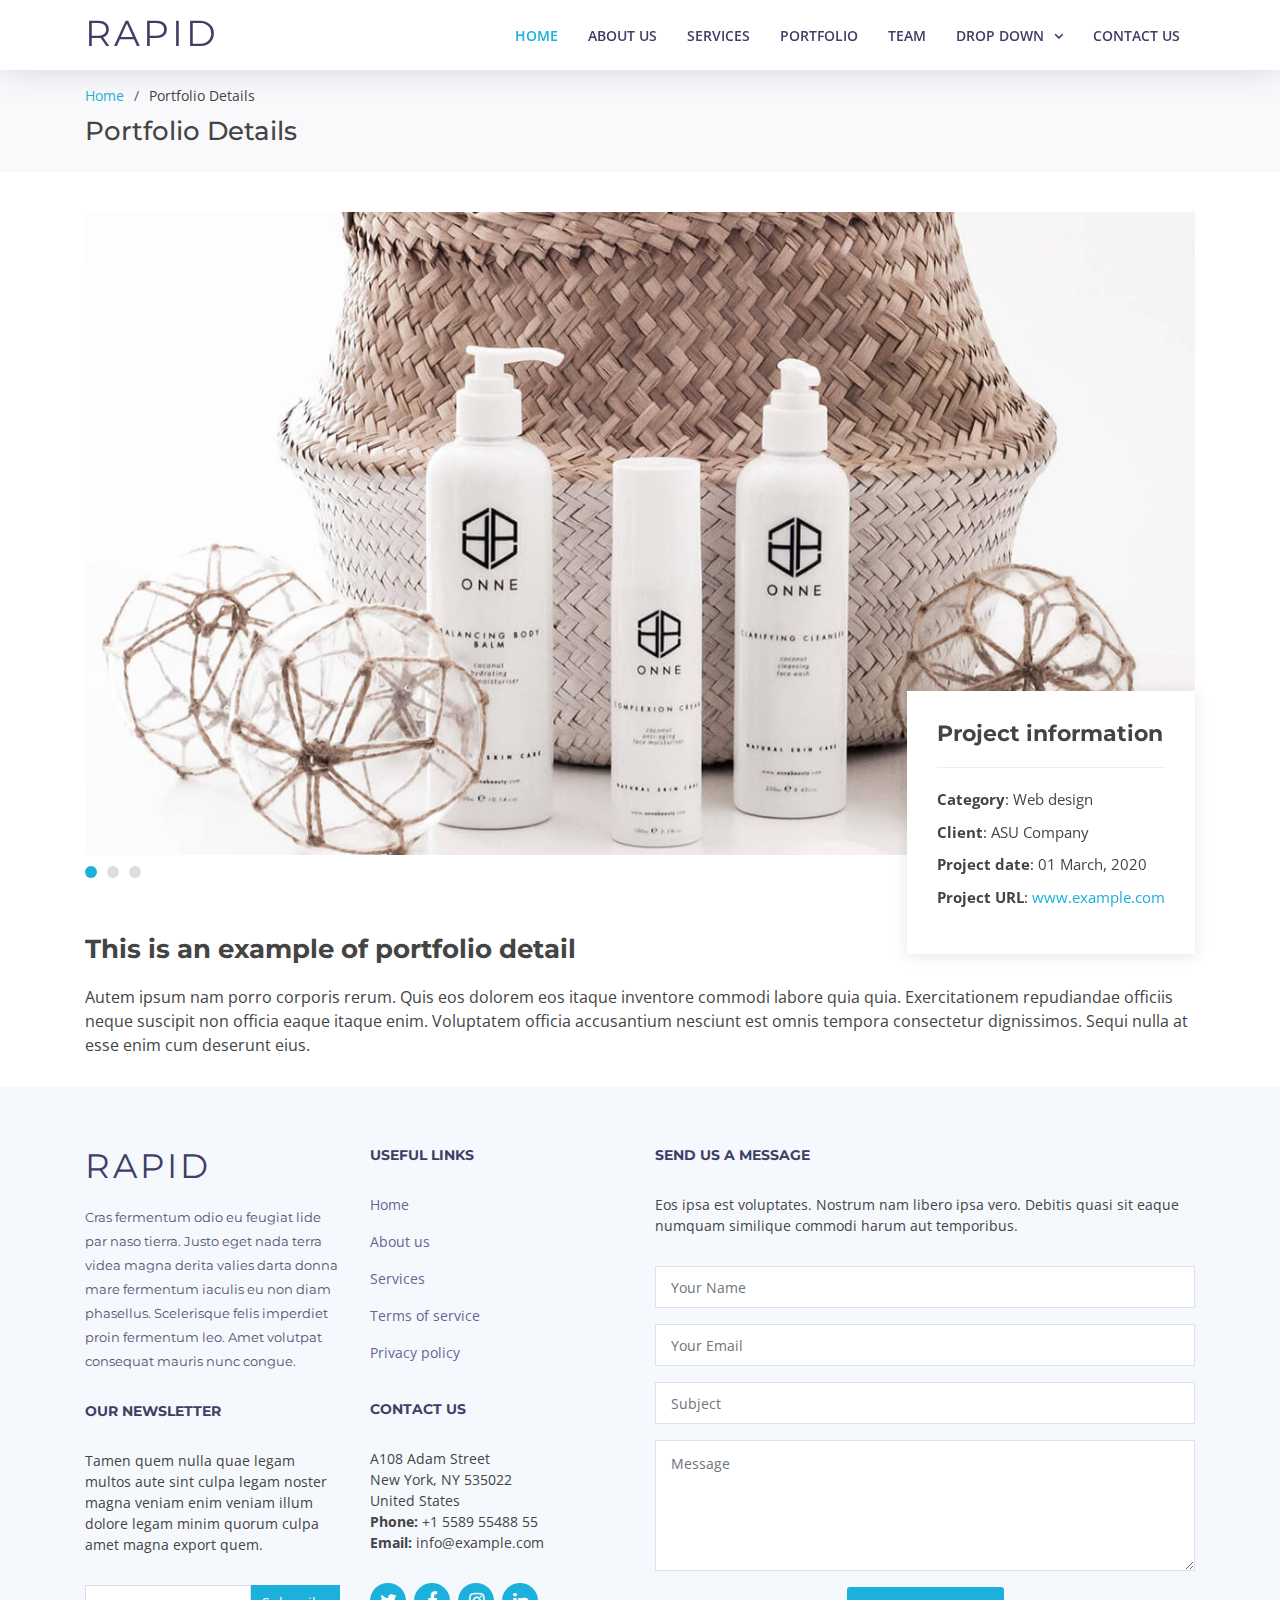
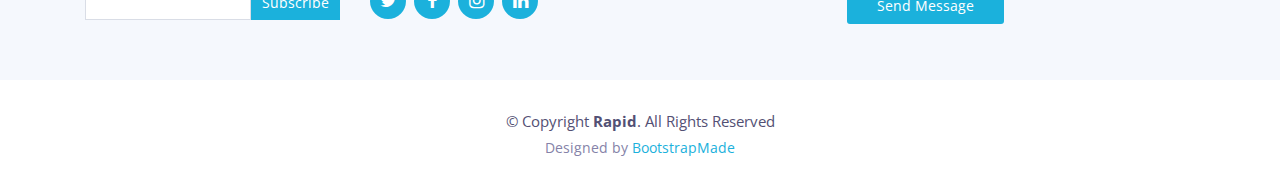
==== portfolio-details.html @ 64e810ab "The website" ====
<!DOCTYPE html>
<html lang="en">

<head>
  <meta charset="utf-8">
  <meta content="width=device-width, initial-scale=1.0" name="viewport">

  <title>Portfolio Details - Rapid Bootstrap Template</title>
  <meta content="" name="descriptison">
  <meta content="" name="keywords">

  <!-- Favicons -->
  <link href="assets/img/favicon.png" rel="icon">
  <link href="assets/img/apple-touch-icon.png" rel="apple-touch-icon">

  <!-- Google Fonts -->
  <link href="https://fonts.googleapis.com/css?family=Open+Sans:300,300i,400,400i,600,600i,700,700i|Montserrat:300,400,500,600,700" rel="stylesheet">

  <!-- Vendor CSS Files -->
  <link href="assets/vendor/bootstrap/css/bootstrap.min.css" rel="stylesheet">
  <link href="assets/vendor/animate.css/animate.min.css" rel="stylesheet">
  <link href="assets/vendor/font-awesome/css/font-awesome.min.css" rel="stylesheet">
  <link href="assets/vendor/ionicons/css/ionicons.min.css" rel="stylesheet">
  <link href="assets/vendor/venobox/venobox.css" rel="stylesheet">
  <link href="assets/vendor/owl.carousel/assets/owl.carousel.min.css" rel="stylesheet">

  <!-- Template Main CSS File -->
  <link href="assets/css/style.css" rel="stylesheet">

  <!-- =======================================================
  * Template Name: Rapid - v2.1.0
  * Template URL: https://bootstrapmade.com/rapid-multipurpose-bootstrap-business-template/
  * Author: BootstrapMade.com
  * License: https://bootstrapmade.com/license/
  ======================================================== -->
</head>

<body>

  <!-- ======= Header ======= -->
  <header id="header" class="header-inner-pages">

    <div id="topbar">
      <div class="container">
        <div class="social-links">
          <a href="#" class="twitter"><i class="fa fa-twitter"></i></a>
          <a href="#" class="facebook"><i class="fa fa-facebook"></i></a>
          <a href="#" class="linkedin"><i class="fa fa-linkedin"></i></a>
          <a href="#" class="instagram"><i class="fa fa-instagram"></i></a>
        </div>
      </div>
    </div>

    <div class="container">

      <div class="logo float-left">
        <!-- Uncomment below if you prefer to use an image logo -->
        <h1 class="text-light"><a href="index.html" class="scrollto"><span>Rapid</span></a></h1>
        <!-- <a href="index.html" class="scrollto"><img src="assets/img/logo.png" alt="" class="img-fluid"></a> -->
      </div>

      <nav class="main-nav float-right d-none d-lg-block">
        <ul>
          <li class="active"><a href="index.html">Home</a></li>
          <li><a href="#about">About Us</a></li>
          <li><a href="#services">Services</a></li>
          <li><a href="#portfolio">Portfolio</a></li>
          <li><a href="#team">Team</a></li>
          <li class="drop-down"><a href="">Drop Down</a>
            <ul>
              <li><a href="#">Drop Down 1</a></li>
              <li class="drop-down"><a href="#">Drop Down 2</a>
                <ul>
                  <li><a href="#">Deep Drop Down 1</a></li>
                  <li><a href="#">Deep Drop Down 2</a></li>
                  <li><a href="#">Deep Drop Down 3</a></li>
                  <li><a href="#">Deep Drop Down 4</a></li>
                  <li><a href="#">Deep Drop Down 5</a></li>
                </ul>
              </li>
              <li><a href="#">Drop Down 3</a></li>
              <li><a href="#">Drop Down 4</a></li>
              <li><a href="#">Drop Down 5</a></li>
            </ul>
          </li>
          <li><a href="#footer">Contact Us</a></li>
        </ul>
      </nav><!-- .main-nav -->

    </div>
  </header><!-- #header -->

  <main id="main">

    <!-- ======= Breadcrumbs ======= -->
    <section id="breadcrumbs" class="breadcrumbs">
      <div class="container">

        <ol>
          <li><a href="index.html">Home</a></li>
          <li>Portfolio Details</li>
        </ol>
        <h2>Portfolio Details</h2>

      </div>
    </section><!-- End Breadcrumbs -->

    <!-- ======= Portfolio Details Section ======= -->
    <section id="portfolio-details" class="portfolio-details">
      <div class="container">

        <div class="portfolio-details-container">

          <div class="owl-carousel portfolio-details-carousel">
            <img src="assets/img/portfolio/portfolio-details-1.jpg" class="img-fluid" alt="">
            <img src="assets/img/portfolio/portfolio-details-2.jpg" class="img-fluid" alt="">
            <img src="assets/img/portfolio/portfolio-details-3.jpg" class="img-fluid" alt="">
          </div>

          <div class="portfolio-info">
            <h3>Project information</h3>
            <ul>
              <li><strong>Category</strong>: Web design</li>
              <li><strong>Client</strong>: ASU Company</li>
              <li><strong>Project date</strong>: 01 March, 2020</li>
              <li><strong>Project URL</strong>: <a href="#">www.example.com</a></li>
            </ul>
          </div>

        </div>

        <div class="portfolio-description">
          <h2>This is an example of portfolio detail</h2>
          <p>
            Autem ipsum nam porro corporis rerum. Quis eos dolorem eos itaque inventore commodi labore quia quia. Exercitationem repudiandae officiis neque suscipit non officia eaque itaque enim. Voluptatem officia accusantium nesciunt est omnis tempora consectetur dignissimos. Sequi nulla at esse enim cum deserunt eius.
          </p>
        </div>

      </div>
    </section><!-- End Portfolio Details Section -->

  </main><!-- End #main -->

  <!-- ======= Footer ======= -->
  <footer id="footer" class="section-bg">
    <div class="footer-top">
      <div class="container">

        <div class="row">

          <div class="col-lg-6">

            <div class="row">

              <div class="col-sm-6">

                <div class="footer-info">
                  <h3>Rapid</h3>
                  <p>Cras fermentum odio eu feugiat lide par naso tierra. Justo eget nada terra videa magna derita valies darta donna mare fermentum iaculis eu non diam phasellus. Scelerisque felis imperdiet proin fermentum leo. Amet volutpat consequat mauris nunc congue.</p>
                </div>

                <div class="footer-newsletter">
                  <h4>Our Newsletter</h4>
                  <p>Tamen quem nulla quae legam multos aute sint culpa legam noster magna veniam enim veniam illum dolore legam minim quorum culpa amet magna export quem.</p>
                  <form action="" method="post">
                    <input type="email" name="email"><input type="submit" value="Subscribe">
                  </form>
                </div>

              </div>

              <div class="col-sm-6">
                <div class="footer-links">
                  <h4>Useful Links</h4>
                  <ul>
                    <li><a href="#">Home</a></li>
                    <li><a href="#about">About us</a></li>
                    <li><a href="#">Services</a></li>
                    <li><a href="#">Terms of service</a></li>
                    <li><a href="#">Privacy policy</a></li>
                  </ul>
                </div>

                <div class="footer-links">
                  <h4>Contact Us</h4>
                  <p>
                    A108 Adam Street <br>
                    New York, NY 535022<br>
                    United States <br>
                    <strong>Phone:</strong> +1 5589 55488 55<br>
                    <strong>Email:</strong> info@example.com<br>
                  </p>
                </div>

                <div class="social-links">
                  <a href="#" class="twitter"><i class="fa fa-twitter"></i></a>
                  <a href="#" class="facebook"><i class="fa fa-facebook"></i></a>
                  <a href="#" class="instagram"><i class="fa fa-instagram"></i></a>
                  <a href="#" class="linkedin"><i class="fa fa-linkedin"></i></a>
                </div>

              </div>

            </div>

          </div>

          <div class="col-lg-6">

            <div class="form">

              <h4>Send us a message</h4>
              <p>Eos ipsa est voluptates. Nostrum nam libero ipsa vero. Debitis quasi sit eaque numquam similique commodi harum aut temporibus.</p>

              <form action="forms/contact.php" method="post" role="form" class="php-email-form">
                <div class="form-group">
                  <input type="text" name="name" class="form-control" id="name" placeholder="Your Name" data-rule="minlen:4" data-msg="Please enter at least 4 chars" />
                  <div class="validate"></div>
                </div>
                <div class="form-group">
                  <input type="email" class="form-control" name="email" id="email" placeholder="Your Email" data-rule="email" data-msg="Please enter a valid email" />
                  <div class="validate"></div>
                </div>
                <div class="form-group">
                  <input type="text" class="form-control" name="subject" id="subject" placeholder="Subject" data-rule="minlen:4" data-msg="Please enter at least 8 chars of subject" />
                  <div class="validate"></div>
                </div>
                <div class="form-group">
                  <textarea class="form-control" name="message" rows="5" data-rule="required" data-msg="Please write something for us" placeholder="Message"></textarea>
                  <div class="validate"></div>
                </div>

                <div class="mb-3">
                  <div class="loading">Loading</div>
                  <div class="error-message"></div>
                  <div class="sent-message">Your message has been sent. Thank you!</div>
                </div>

                <div class="text-center"><button type="submit" title="Send Message">Send Message</button></div>
              </form>

            </div>

          </div>

        </div>

      </div>
    </div>

    <div class="container">
      <div class="copyright">
        &copy; Copyright <strong>Rapid</strong>. All Rights Reserved
      </div>
      <div class="credits">
        <!--
        All the links in the footer should remain intact.
        You can delete the links only if you purchased the pro version.
        Licensing information: https://bootstrapmade.com/license/
        Purchase the pro version with working PHP/AJAX contact form: https://bootstrapmade.com/buy/?theme=Rapid
      -->
        Designed by <a href="https://bootstrapmade.com/">BootstrapMade</a>
      </div>
    </div>
  </footer><!-- End  Footer -->

  <a href="#" class="back-to-top"><i class="fa fa-chevron-up"></i></a>

  <!-- Vendor JS Files -->
  <script src="assets/vendor/jquery/jquery.min.js"></script>
  <script src="assets/vendor/bootstrap/js/bootstrap.bundle.min.js"></script>
  <script src="assets/vendor/jquery.easing/jquery.easing.min.js"></script>
  <script src="assets/vendor/php-email-form/validate.js"></script>
  <script src="assets/vendor/isotope-layout/isotope.pkgd.min.js"></script>
  <script src="assets/vendor/counterup/counterup.min.js"></script>
  <script src="assets/vendor/venobox/venobox.min.js"></script>
  <script src="assets/vendor/mobile-nav/mobile-nav.js"></script>
  <script src="assets/vendor/wow/wow.min.js"></script>
  <script src="assets/vendor/owl.carousel/owl.carousel.min.js"></script>
  <script src="assets/vendor/waypoints/jquery.waypoints.min.js"></script>

  <!-- Template Main JS File -->
  <script src="assets/js/main.js"></script>

</body>

</html>
---- assets/vendor/venobox/venobox.css ----
/* ------ venobox.css --------*/
.vbox-overlay *, .vbox-overlay *:before, .vbox-overlay *:after{
    -webkit-backface-visibility: hidden;
    -webkit-box-sizing:border-box;
    -moz-box-sizing:border-box;
    box-sizing:border-box;
}
.vbox-overlay * { 
    -webkit-backface-visibility: visible;
    backface-visibility: visible;
}
.vbox-overlay{
    display: -webkit-flex;
    display: flex;
    -webkit-flex-direction: column;
    flex-direction: column;
    -webkit-justify-content: center;
    justify-content: center;
    -webkit-align-items: center;
    align-items: center;
    position: fixed;
    left: 0;
    top: 0;
    bottom: 0;
    right: 0;
    z-index: 999999;
}

/* ----- navigation ----- */
.vbox-title{
    width: 100%;
    height: 40px;
    float: left;
    text-align: center;
    line-height: 28px;
    font-size: 12px;
    padding: 6px 50px;
    overflow: hidden;
    position: fixed;
    display: none;
    left: 0;
    z-index: 89;
}
.vbox-close{
    cursor: pointer;
    position: fixed;
    top: -1px;
    right: 0;
    width: 50px;
    height: 40px;
    padding: 6px;
    display: block;
    background-position:10px center;
    overflow: hidden;
    font-size: 24px;
    line-height: 1;
    text-align: center;
    z-index: 99;
}
.vbox-left{
    cursor: pointer;
    position: fixed;
    left: 0;
    height: 40px;
    overflow: hidden;
    line-height: 28px;
    font-size: 12px;
    z-index: 99;
    display: flex;
    align-items:center;
}
.vbox-num{
    display: inline-block;
    margin: 6px 0 6px 15px;
}
/* ----- Social share ----- */
.vbox-share{
    line-height: 28px;
    font-size: 12px;
    overflow: hidden;
    position: fixed;
    left: 0;
    z-index: 98;
    display: flex;
    align-items:center;
    justify-content: center;
    width: 100%;
    text-align: center;
}
.vbox-share svg{
    max-height: 28px;
    width: 28px;
    z-index: 10;
    margin-left: 12px;
    margin-top: 6px;
    margin-bottom: 6px;
    vertical-align: middle;
}


/* ----- navigation ARROWS ----- */
.vbox-next, .vbox-prev{
    position: fixed;
    top: 50%;
    margin-top: -15px;
    overflow: hidden;
    cursor: pointer;
    display: block;
    width: 45px;
    height: 45px;
    z-index: 99;
}
.vbox-next span, .vbox-prev span{
    position: relative;
    width: 20px;
    height: 20px;
    border: 2px solid transparent;
    border-top-color: #B6B6B6;
    border-right-color: #B6B6B6;
    text-indent: -100px;
    position: absolute;
    top: 8px;
    display: block;
}
.vbox-prev{
    left: 15px;
}
.vbox-next{
    right: 15px;
}
.vbox-prev span{
    left: 10px;
    -ms-transform: rotate(-135deg);
    -webkit-transform: rotate(-135deg);
    transform: rotate(-135deg);
}
.vbox-next span{
    -ms-transform: rotate(45deg);
    -webkit-transform: rotate(45deg);
    transform: rotate(45deg);
    right: 10px;
}
/* ------- inline window ------ */
.vbox-inline{
    width: 420px;
    height: 315px;
    height: 70vh;
    padding: 10px;
    background: #fff;
    margin: 0 auto;
    overflow: auto;
    text-align: left;
}
/* ------- Video & iFrames window ------ */
.venoframe{
    max-width: 100%;
    width: 100%;
    border: none;
    width: 100%;
    height: 260px;
    height: 70vh;
}
.venoframe.vbvid{
    height: 260px;
}
@media (min-width: 768px) {
    .venoframe, .vbox-inline{
        width: 90%;
        height: 360px;
        height: 70vh;
    }
    .venoframe.vbvid{
        width: 640px;
        height: 360px;
    }
}
@media (min-width: 992px) {
    .venoframe, .vbox-inline{
        max-width: 1200px;
        width: 80%;
        height: 540px;
        height: 70vh;
    }
    .venoframe.vbvid{
        width: 960px;
        height: 540px;
    }
}
/* 
Please do NOT edit this part! 
or at least read this note: http://i.imgur.com/7C0ws9e.gif
*/
.vbox-open{
    overflow: hidden;
}
.vbox-container{
    position: absolute;
    left: 0;
    right: 0;
    top: 0;
    bottom: 0;
    overflow-x: hidden;
    overflow-y: scroll;
    overflow-scrolling: touch;
    -webkit-overflow-scrolling: touch;
    z-index: 20;
    max-height: 100%;

}

.vbox-content{
    text-align: center;
    float: left;
    width: 100%;
    position: relative;
    overflow: hidden;
    padding: 20px 4%;
}
.vbox-container img{
    max-width: 100%;
    height: auto;
}
.vbox-figlio{
    box-shadow: 0 0 12px rgba(0,0,0,0.19), 0 6px 6px rgba(0,0,0,0.23);
    max-width: 100%;
    text-align: initial;
}
img.vbox-figlio{
    -webkit-user-select: none;
-khtml-user-select: none;
-moz-user-select: none;
-o-user-select: none;
user-select: none;
}
.vbox-content.swipe-left{
    margin-left: -200px !important;
}
.vbox-content.swipe-right{
    margin-left: 200px !important;
}
.vbox-animated{
    webkit-transition: margin 300ms ease-out;
    transition: margin 300ms ease-out;
}

/* ---------- preloader ----------
 * SPINKIT 
 * http://tobiasahlin.com/spinkit/
-------------------------------- */
.sk-double-bounce,.sk-rotating-plane{width:40px;height:40px;margin:40px auto}.sk-rotating-plane{background-color:#333;-webkit-animation:sk-rotatePlane 1.2s infinite ease-in-out;animation:sk-rotatePlane 1.2s infinite ease-in-out}@-webkit-keyframes sk-rotatePlane{0%{-webkit-transform:perspective(120px) rotateX(0) rotateY(0);transform:perspective(120px) rotateX(0) rotateY(0)}50%{-webkit-transform:perspective(120px) rotateX(-180.1deg) rotateY(0);transform:perspective(120px) rotateX(-180.1deg) rotateY(0)}100%{-webkit-transform:perspective(120px) rotateX(-180deg) rotateY(-179.9deg);transform:perspective(120px) rotateX(-180deg) rotateY(-179.9deg)}}@keyframes sk-rotatePlane{0%{-webkit-transform:perspective(120px) rotateX(0) rotateY(0);transform:perspective(120px) rotateX(0) rotateY(0)}50%{-webkit-transform:perspective(120px) rotateX(-180.1deg) rotateY(0);transform:perspective(120px) rotateX(-180.1deg) rotateY(0)}100%{-webkit-transform:perspective(120px) rotateX(-180deg) rotateY(-179.9deg);transform:perspective(120px) rotateX(-180deg) rotateY(-179.9deg)}}.sk-double-bounce{position:relative}.sk-double-bounce .sk-child{width:100%;height:100%;border-radius:50%;background-color:#333;opacity:.6;position:absolute;top:0;left:0;-webkit-animation:sk-doubleBounce 2s infinite ease-in-out;animation:sk-doubleBounce 2s infinite ease-in-out}.sk-chasing-dots .sk-child,.sk-spinner-pulse,.sk-three-bounce .sk-child{background-color:#333;border-radius:100%}.sk-double-bounce .sk-double-bounce2{-webkit-animation-delay:-1s;animation-delay:-1s}@-webkit-keyframes sk-doubleBounce{0%,100%{-webkit-transform:scale(0);transform:scale(0)}50%{-webkit-transform:scale(1);transform:scale(1)}}@keyframes sk-doubleBounce{0%,100%{-webkit-transform:scale(0);transform:scale(0)}50%{-webkit-transform:scale(1);transform:scale(1)}}.sk-wave{margin:40px auto;width:50px;height:40px;text-align:center;font-size:10px}.sk-wave .sk-rect{background-color:#333;height:100%;width:6px;display:inline-block;-webkit-animation:sk-waveStretchDelay 1.2s infinite ease-in-out;animation:sk-waveStretchDelay 1.2s infinite ease-in-out}.sk-wave .sk-rect1{-webkit-animation-delay:-1.2s;animation-delay:-1.2s}.sk-wave .sk-rect2{-webkit-animation-delay:-1.1s;animation-delay:-1.1s}.sk-wave .sk-rect3{-webkit-animation-delay:-1s;animation-delay:-1s}.sk-wave .sk-rect4{-webkit-animation-delay:-.9s;animation-delay:-.9s}.sk-wave .sk-rect5{-webkit-animation-delay:-.8s;animation-delay:-.8s}@-webkit-keyframes sk-waveStretchDelay{0%,100%,40%{-webkit-transform:scaleY(.4);transform:scaleY(.4)}20%{-webkit-transform:scaleY(1);transform:scaleY(1)}}@keyframes sk-waveStretchDelay{0%,100%,40%{-webkit-transform:scaleY(.4);transform:scaleY(.4)}20%{-webkit-transform:scaleY(1);transform:scaleY(1)}}.sk-wandering-cubes{margin:40px auto;width:40px;height:40px;position:relative}.sk-wandering-cubes .sk-cube{background-color:#333;width:10px;height:10px;position:absolute;top:0;left:0;-webkit-animation:sk-wanderingCube 1.8s ease-in-out -1.8s infinite both;animation:sk-wanderingCube 1.8s ease-in-out -1.8s infinite both}.sk-chasing-dots,.sk-spinner-pulse{width:40px;height:40px;margin:40px auto}.sk-wandering-cubes .sk-cube2{-webkit-animation-delay:-.9s;animation-delay:-.9s}@-webkit-keyframes sk-wanderingCube{0%{-webkit-transform:rotate(0);transform:rotate(0)}25%{-webkit-transform:translateX(30px) rotate(-90deg) scale(.5);transform:translateX(30px) rotate(-90deg) scale(.5)}50%{-webkit-transform:translateX(30px) translateY(30px) rotate(-179deg);transform:translateX(30px) translateY(30px) rotate(-179deg)}50.1%{-webkit-transform:translateX(30px) translateY(30px) rotate(-180deg);transform:translateX(30px) translateY(30px) rotate(-180deg)}75%{-webkit-transform:translateX(0) translateY(30px) rotate(-270deg) scale(.5);transform:translateX(0) translateY(30px) rotate(-270deg) scale(.5)}100%{-webkit-transform:rotate(-360deg);transform:rotate(-360deg)}}@keyframes sk-wanderingCube{0%{-webkit-transform:rotate(0);transform:rotate(0)}25%{-webkit-transform:translateX(30px) rotate(-90deg) scale(.5);transform:translateX(30px) rotate(-90deg) scale(.5)}50%{-webkit-transform:translateX(30px) translateY(30px) rotate(-179deg);transform:translateX(30px) translateY(30px) rotate(-179deg)}50.1%{-webkit-transform:translateX(30px) translateY(30px) rotate(-180deg);transform:translateX(30px) translateY(30px) rotate(-180deg)}75%{-webkit-transform:translateX(0) translateY(30px) rotate(-270deg) scale(.5);transform:translateX(0) translateY(30px) rotate(-270deg) scale(.5)}100%{-webkit-transform:rotate(-360deg);transform:rotate(-360deg)}}.sk-spinner-pulse{-webkit-animation:sk-pulseScaleOut 1s infinite ease-in-out;animation:sk-pulseScaleOut 1s infinite ease-in-out}@-webkit-keyframes sk-pulseScaleOut{0%{-webkit-transform:scale(0);transform:scale(0)}100%{-webkit-transform:scale(1);transform:scale(1);opacity:0}}@keyframes sk-pulseScaleOut{0%{-webkit-transform:scale(0);transform:scale(0)}100%{-webkit-transform:scale(1);transform:scale(1);opacity:0}}.sk-chasing-dots{position:relative;text-align:center;-webkit-animation:sk-chasingDotsRotate 2s infinite linear;animation:sk-chasingDotsRotate 2s infinite linear}.sk-chasing-dots .sk-child{width:60%;height:60%;display:inline-block;position:absolute;top:0;-webkit-animation:sk-chasingDotsBounce 2s infinite ease-in-out;animation:sk-chasingDotsBounce 2s infinite ease-in-out}.sk-chasing-dots .sk-dot2{top:auto;bottom:0;-webkit-animation-delay:-1s;animation-delay:-1s}@-webkit-keyframes sk-chasingDotsRotate{100%{-webkit-transform:rotate(360deg);transform:rotate(360deg)}}@keyframes sk-chasingDotsRotate{100%{-webkit-transform:rotate(360deg);transform:rotate(360deg)}}@-webkit-keyframes sk-chasingDotsBounce{0%,100%{-webkit-transform:scale(0);transform:scale(0)}50%{-webkit-transform:scale(1);transform:scale(1)}}@keyframes sk-chasingDotsBounce{0%,100%{-webkit-transform:scale(0);transform:scale(0)}50%{-webkit-transform:scale(1);transform:scale(1)}}.sk-three-bounce{margin:40px auto;width:80px;text-align:center}.sk-three-bounce .sk-child{width:20px;height:20px;display:inline-block;-webkit-animation:sk-three-bounce 1.4s ease-in-out 0s infinite both;animation:sk-three-bounce 1.4s ease-in-out 0s infinite both}.sk-circle .sk-child:before,.sk-fading-circle .sk-circle:before{display:block;border-radius:100%;content:'';background-color:#333}.sk-three-bounce .sk-bounce1{-webkit-animation-delay:-.32s;animation-delay:-.32s}.sk-three-bounce .sk-bounce2{-webkit-animation-delay:-.16s;animation-delay:-.16s}@-webkit-keyframes sk-three-bounce{0%,100%,80%{-webkit-transform:scale(0);transform:scale(0)}40%{-webkit-transform:scale(1);transform:scale(1)}}@keyframes sk-three-bounce{0%,100%,80%{-webkit-transform:scale(0);transform:scale(0)}40%{-webkit-transform:scale(1);transform:scale(1)}}.sk-circle{margin:40px auto;width:40px;height:40px;position:relative}.sk-circle .sk-child{width:100%;height:100%;position:absolute;left:0;top:0}.sk-circle .sk-child:before{margin:0 auto;width:15%;height:15%;-webkit-animation:sk-circleBounceDelay 1.2s infinite ease-in-out both;animation:sk-circleBounceDelay 1.2s infinite ease-in-out both}.sk-circle .sk-circle2{-webkit-transform:rotate(30deg);-ms-transform:rotate(30deg);transform:rotate(30deg)}.sk-circle .sk-circle3{-webkit-transform:rotate(60deg);-ms-transform:rotate(60deg);transform:rotate(60deg)}.sk-circle .sk-circle4{-webkit-transform:rotate(90deg);-ms-transform:rotate(90deg);transform:rotate(90deg)}.sk-circle .sk-circle5{-webkit-transform:rotate(120deg);-ms-transform:rotate(120deg);transform:rotate(120deg)}.sk-circle .sk-circle6{-webkit-transform:rotate(150deg);-ms-transform:rotate(150deg);transform:rotate(150deg)}.sk-circle .sk-circle7{-webkit-transform:rotate(180deg);-ms-transform:rotate(180deg);transform:rotate(180deg)}.sk-circle .sk-circle8{-webkit-transform:rotate(210deg);-ms-transform:rotate(210deg);transform:rotate(210deg)}.sk-circle .sk-circle9{-webkit-transform:rotate(240deg);-ms-transform:rotate(240deg);transform:rotate(240deg)}.sk-circle .sk-circle10{-webkit-transform:rotate(270deg);-ms-transform:rotate(270deg);transform:rotate(270deg)}.sk-circle .sk-circle11{-webkit-transform:rotate(300deg);-ms-transform:rotate(300deg);transform:rotate(300deg)}.sk-circle .sk-circle12{-webkit-transform:rotate(330deg);-ms-transform:rotate(330deg);transform:rotate(330deg)}.sk-circle .sk-circle2:before{-webkit-animation-delay:-1.1s;animation-delay:-1.1s}.sk-circle .sk-circle3:before{-webkit-animation-delay:-1s;animation-delay:-1s}.sk-circle .sk-circle4:before{-webkit-animation-delay:-.9s;animation-delay:-.9s}.sk-circle .sk-circle5:before{-webkit-animation-delay:-.8s;animation-delay:-.8s}.sk-circle .sk-circle6:before{-webkit-animation-delay:-.7s;animation-delay:-.7s}.sk-circle .sk-circle7:before{-webkit-animation-delay:-.6s;animation-delay:-.6s}.sk-circle .sk-circle8:before{-webkit-animation-delay:-.5s;animation-delay:-.5s}.sk-circle .sk-circle9:before{-webkit-animation-delay:-.4s;animation-delay:-.4s}.sk-circle .sk-circle10:before{-webkit-animation-delay:-.3s;animation-delay:-.3s}.sk-circle .sk-circle11:before{-webkit-animation-delay:-.2s;animation-delay:-.2s}.sk-circle .sk-circle12:before{-webkit-animation-delay:-.1s;animation-delay:-.1s}@-webkit-keyframes sk-circleBounceDelay{0%,100%,80%{-webkit-transform:scale(0);transform:scale(0)}40%{-webkit-transform:scale(1);transform:scale(1)}}@keyframes sk-circleBounceDelay{0%,100%,80%{-webkit-transform:scale(0);transform:scale(0)}40%{-webkit-transform:scale(1);transform:scale(1)}}.sk-cube-grid{width:40px;height:40px;margin:40px auto}.sk-cube-grid .sk-cube{width:33.33%;height:33.33%;background-color:#333;float:left;-webkit-animation:sk-cubeGridScaleDelay 1.3s infinite ease-in-out;animation:sk-cubeGridScaleDelay 1.3s infinite ease-in-out}.sk-cube-grid .sk-cube1{-webkit-animation-delay:.2s;animation-delay:.2s}.sk-cube-grid .sk-cube2{-webkit-animation-delay:.3s;animation-delay:.3s}.sk-cube-grid .sk-cube3{-webkit-animation-delay:.4s;animation-delay:.4s}.sk-cube-grid .sk-cube4{-webkit-animation-delay:.1s;animation-delay:.1s}.sk-cube-grid .sk-cube5{-webkit-animation-delay:.2s;animation-delay:.2s}.sk-cube-grid .sk-cube6{-webkit-animation-delay:.3s;animation-delay:.3s}.sk-cube-grid .sk-cube7{-webkit-animation-delay:0ms;animation-delay:0ms}.sk-cube-grid .sk-cube8{-webkit-animation-delay:.1s;animation-delay:.1s}.sk-cube-grid .sk-cube9{-webkit-animation-delay:.2s;animation-delay:.2s}@-webkit-keyframes sk-cubeGridScaleDelay{0%,100%,70%{-webkit-transform:scale3D(1,1,1);transform:scale3D(1,1,1)}35%{-webkit-transform:scale3D(0,0,1);transform:scale3D(0,0,1)}}@keyframes sk-cubeGridScaleDelay{0%,100%,70%{-webkit-transform:scale3D(1,1,1);transform:scale3D(1,1,1)}35%{-webkit-transform:scale3D(0,0,1);transform:scale3D(0,0,1)}}.sk-fading-circle{margin:40px auto;width:40px;height:40px;position:relative}.sk-fading-circle .sk-circle{width:100%;height:100%;position:absolute;left:0;top:0}.sk-fading-circle .sk-circle:before{margin:0 auto;width:15%;height:15%;-webkit-animation:sk-circleFadeDelay 1.2s infinite ease-in-out both;animation:sk-circleFadeDelay 1.2s infinite ease-in-out both}.sk-fading-circle .sk-circle2{-webkit-transform:rotate(30deg);-ms-transform:rotate(30deg);transform:rotate(30deg)}.sk-fading-circle .sk-circle3{-webkit-transform:rotate(60deg);-ms-transform:rotate(60deg);transform:rotate(60deg)}.sk-fading-circle .sk-circle4{-webkit-transform:rotate(90deg);-ms-transform:rotate(90deg);transform:rotate(90deg)}.sk-fading-circle .sk-circle5{-webkit-transform:rotate(120deg);-ms-transform:rotate(120deg);transform:rotate(120deg)}.sk-fading-circle .sk-circle6{-webkit-transform:rotate(150deg);-ms-transform:rotate(150deg);transform:rotate(150deg)}.sk-fading-circle .sk-circle7{-webkit-transform:rotate(180deg);-ms-transform:rotate(180deg);transform:rotate(180deg)}.sk-fading-circle .sk-circle8{-webkit-transform:rotate(210deg);-ms-transform:rotate(210deg);transform:rotate(210deg)}.sk-fading-circle .sk-circle9{-webkit-transform:rotate(240deg);-ms-transform:rotate(240deg);transform:rotate(240deg)}.sk-fading-circle .sk-circle10{-webkit-transform:rotate(270deg);-ms-transform:rotate(270deg);transform:rotate(270deg)}.sk-fading-circle .sk-circle11{-webkit-transform:rotate(300deg);-ms-transform:rotate(300deg);transform:rotate(300deg)}.sk-fading-circle .sk-circle12{-webkit-transform:rotate(330deg);-ms-transform:rotate(330deg);transform:rotate(330deg)}.sk-fading-circle .sk-circle2:before{-webkit-animation-delay:-1.1s;animation-delay:-1.1s}.sk-fading-circle .sk-circle3:before{-webkit-animation-delay:-1s;animation-delay:-1s}.sk-fading-circle .sk-circle4:before{-webkit-animation-delay:-.9s;animation-delay:-.9s}.sk-fading-circle .sk-circle5:before{-webkit-animation-delay:-.8s;animation-delay:-.8s}.sk-fading-circle .sk-circle6:before{-webkit-animation-delay:-.7s;animation-delay:-.7s}.sk-fading-circle .sk-circle7:before{-webkit-animation-delay:-.6s;animation-delay:-.6s}.sk-fading-circle .sk-circle8:before{-webkit-animation-delay:-.5s;animation-delay:-.5s}.sk-fading-circle .sk-circle9:before{-webkit-animation-delay:-.4s;animation-delay:-.4s}.sk-fading-circle .sk-circle10:before{-webkit-animation-delay:-.3s;animation-delay:-.3s}.sk-fading-circle .sk-circle11:before{-webkit-animation-delay:-.2s;animation-delay:-.2s}.sk-fading-circle .sk-circle12:before{-webkit-animation-delay:-.1s;animation-delay:-.1s}@-webkit-keyframes sk-circleFadeDelay{0%,100%,39%{opacity:0}40%{opacity:1}}@keyframes sk-circleFadeDelay{0%,100%,39%{opacity:0}40%{opacity:1}}.sk-folding-cube{margin:40px auto;width:40px;height:40px;position:relative;-webkit-transform:rotateZ(45deg);transform:rotateZ(45deg)}.sk-folding-cube .sk-cube{float:left;width:50%;height:50%;position:relative;-webkit-transform:scale(1.1);-ms-transform:scale(1.1);transform:scale(1.1)}.sk-folding-cube .sk-cube:before{content:'';position:absolute;top:0;left:0;width:100%;height:100%;background-color:#333;-webkit-animation:sk-foldCubeAngle 2.4s infinite linear both;animation:sk-foldCubeAngle 2.4s infinite linear both;-webkit-transform-origin:100% 100%;-ms-transform-origin:100% 100%;transform-origin:100% 100%}.sk-folding-cube .sk-cube2{-webkit-transform:scale(1.1) rotateZ(90deg);transform:scale(1.1) rotateZ(90deg)}.sk-folding-cube .sk-cube3{-webkit-transform:scale(1.1) rotateZ(180deg);transform:scale(1.1) rotateZ(180deg)}.sk-folding-cube .sk-cube4{-webkit-transform:scale(1.1) rotateZ(270deg);transform:scale(1.1) rotateZ(270deg)}.sk-folding-cube .sk-cube2:before{-webkit-animation-delay:.3s;animation-delay:.3s}.sk-folding-cube .sk-cube3:before{-webkit-animation-delay:.6s;animation-delay:.6s}.sk-folding-cube .sk-cube4:before{-webkit-animation-delay:.9s;animation-delay:.9s}@-webkit-keyframes sk-foldCubeAngle{0%,10%{-webkit-transform:perspective(140px) rotateX(-180deg);transform:perspective(140px) rotateX(-180deg);opacity:0}25%,75%{-webkit-transform:perspective(140px) rotateX(0);transform:perspective(140px) rotateX(0);opacity:1}100%,90%{-webkit-transform:perspective(140px) rotateY(180deg);transform:perspective(140px) rotateY(180deg);opacity:0}}@keyframes sk-foldCubeAngle{0%,10%{-webkit-transform:perspective(140px) rotateX(-180deg);transform:perspective(140px) rotateX(-180deg);opacity:0}25%,75%{-webkit-transform:perspective(140px) rotateX(0);transform:perspective(140px) rotateX(0);opacity:1}100%,90%{-webkit-transform:perspective(140px) rotateY(180deg);transform:perspective(140px) rotateY(180deg);opacity:0}}
---- assets/css/style.css ----
/**
* Template Name: Rapid - v2.1.0
* Template URL: https://bootstrapmade.com/rapid-multipurpose-bootstrap-business-template/
* Author: BootstrapMade.com
* License: https://bootstrapmade.com/license/
*/

/*--------------------------------------------------------------
# General
--------------------------------------------------------------*/
body {
  background: #fff;
  color: #444;
  font-family: "Open Sans", sans-serif;
}

a {
  color: #1bb1dc;
  transition: 0.5s;
}

a:hover, a:active, a:focus {
  color: #0a98c0;
  outline: none;
  text-decoration: none;
}

p {
  padding: 0;
  margin: 0 0 30px 0;
}

h1, h2, h3, h4, h5, h6 {
  font-family: "Montserrat", sans-serif;
  font-weight: 400;
  margin: 0 0 20px 0;
  padding: 0;
}

/* Back to top button */
.back-to-top {
  position: fixed;
  display: none;
  background: #1bb1dc;
  color: #fff;
  width: 44px;
  height: 44px;
  text-align: center;
  line-height: 1;
  font-size: 16px;
  border-radius: 50%;
  right: 15px;
  bottom: 15px;
  transition: background 0.5s;
  z-index: 11;
}

.back-to-top i {
  padding-top: 12px;
  color: #fff;
}

@media (max-width: 768px) {
  .back-to-top {
    bottom: 15px;
  }
}

/* Prelaoder */
#preloader {
  position: fixed;
  top: 0;
  left: 0;
  right: 0;
  bottom: 0;
  z-index: 9999;
  overflow: hidden;
  background: #fff;
}

#preloader:before {
  content: "";
  position: fixed;
  top: calc(50% - 30px);
  left: calc(50% - 30px);
  border: 6px solid #f2f2f2;
  border-top: 6px solid #1bb1dc;
  border-radius: 50%;
  width: 60px;
  height: 60px;
  -webkit-animation: animate-preloader 1s linear infinite;
  animation: animate-preloader 1s linear infinite;
}

@-webkit-keyframes animate-preloader {
  0% {
    transform: rotate(0deg);
  }
  100% {
    transform: rotate(360deg);
  }
}

@keyframes animate-preloader {
  0% {
    transform: rotate(0deg);
  }
  100% {
    transform: rotate(360deg);
  }
}

/*--------------------------------------------------------------
# Top Bar
--------------------------------------------------------------*/
#topbar {
  padding: 0 0 10px 0;
  font-size: 14px;
  transition: all 0.5s;
}

@media (max-width: 991px) {
  #topbar {
    display: none;
  }
}

#topbar .social-links {
  text-align: right;
}

#topbar .social-links a {
  color: #535074;
  padding: 4px 12px;
  display: inline-block;
  line-height: 1px;
}

#topbar .social-links a:hover {
  color: #1bb1dc;
}

#topbar .social-links a:first-child {
  border-left: 0;
}

/*--------------------------------------------------------------
# Header
--------------------------------------------------------------*/
#header {
  height: 110px;
  transition: all 0.5s;
  z-index: 997;
  transition: all 0.5s;
  padding: 20px 0;
  position: fixed;
  left: 0;
  top: 0;
  right: 0;
  transition: all 0.5s;
  z-index: 997;
}

#header.header-scrolled, #header.header-inner-pages {
  height: 70px;
  padding: 15px 0;
  background-color: #fff;
  box-shadow: 0px 0px 30px rgba(127, 137, 161, 0.3);
}

#header.header-scrolled #topbar, #header.header-inner-pages #topbar {
  display: none;
}

@media (max-width: 991px) {
  #header {
    height: 70px;
    padding: 15px 0;
  }
}

#header .logo h1 {
  font-size: 36px;
  margin: 0;
  padding: 0;
  line-height: 1;
  font-weight: 400;
  letter-spacing: 3px;
  text-transform: uppercase;
}

@media (max-width: 991px) {
  #header .logo h1 {
    font-size: 28px;
    padding: 8px 0;
  }
}

#header .logo h1 a, #header .logo h1 a:hover {
  color: #413e66;
  text-decoration: none;
}

#header .logo img {
  padding: 0;
  margin: 7px 0;
  max-height: 26px;
}

.main-pages {
  margin-top: 60px;
}

/*--------------------------------------------------------------
# Navigation Menu
--------------------------------------------------------------*/
/* Desktop Navigation */
.main-nav {
  /* Drop Down */
  /* Deep Drop Down */
}

.main-nav, .main-nav * {
  margin: 0;
  padding: 0;
  list-style: none;
}

.main-nav > ul > li {
  position: relative;
  white-space: nowrap;
  float: left;
}

.main-nav a {
  display: block;
  position: relative;
  color: #413e66;
  padding: 10px 15px;
  transition: 0.3s;
  font-size: 14px;
  font-family: "Open Sans", sans-serif;
  text-transform: uppercase;
  font-weight: 600;
}

.main-nav a:hover, .main-nav .active > a, .main-nav li:hover > a {
  color: #1bb1dc;
  text-decoration: none;
}

.main-nav .drop-down ul {
  display: block;
  position: absolute;
  left: 0;
  top: calc(100% - 30px);
  z-index: 99;
  opacity: 0;
  visibility: hidden;
  padding: 10px 0;
  background: #fff;
  box-shadow: 0px 0px 30px rgba(127, 137, 161, 0.25);
  transition: ease all 0.3s;
}

.main-nav .drop-down:hover > ul {
  opacity: 1;
  top: 100%;
  visibility: visible;
}

.main-nav .drop-down li {
  min-width: 180px;
  position: relative;
}

.main-nav .drop-down ul a {
  padding: 10px 20px;
  font-size: 14px;
  font-weight: 500;
  text-transform: none;
  color: #065e77;
}

.main-nav .drop-down ul a:hover, .main-nav .drop-down ul .active > a, .main-nav .drop-down ul li:hover > a {
  color: #1bb1dc;
}

.main-nav .drop-down > a:after {
  content: "\f107";
  font-family: FontAwesome;
  padding-left: 10px;
}

.main-nav .drop-down .drop-down ul {
  top: 0;
  left: calc(100% - 30px);
}

.main-nav .drop-down .drop-down:hover > ul {
  opacity: 1;
  top: 0;
  left: 100%;
}

.main-nav .drop-down .drop-down > a {
  padding-right: 35px;
}

.main-nav .drop-down .drop-down > a:after {
  content: "\f105";
  position: absolute;
  right: 15px;
}

/* Mobile Navigation */
.mobile-nav {
  position: fixed;
  top: 0;
  bottom: 0;
  z-index: 9999;
  overflow-y: auto;
  left: -260px;
  width: 260px;
  padding-top: 18px;
  background: rgba(40, 38, 70, 0.8);
  transition: 0.4s;
}

.mobile-nav * {
  margin: 0;
  padding: 0;
  list-style: none;
}

.mobile-nav a {
  display: block;
  position: relative;
  color: #fff;
  padding: 10px 20px;
  font-weight: 500;
}

.mobile-nav a:hover, .mobile-nav .active > a, .mobile-nav li:hover > a {
  color: #8dc2fa;
  text-decoration: none;
}

.mobile-nav .drop-down > a:after {
  content: "\f078";
  font-family: FontAwesome;
  padding-left: 10px;
  position: absolute;
  right: 15px;
}

.mobile-nav .active.drop-down > a:after {
  content: "\f077";
}

.mobile-nav .drop-down > a {
  padding-right: 35px;
}

.mobile-nav .drop-down ul {
  display: none;
  overflow: hidden;
}

.mobile-nav .drop-down li {
  padding-left: 20px;
}

.mobile-nav-toggle {
  position: fixed;
  right: 0;
  top: 0;
  z-index: 9998;
  border: 0;
  background: none;
  font-size: 24px;
  transition: all 0.4s;
  outline: none !important;
  line-height: 1;
  cursor: pointer;
  text-align: right;
}

.mobile-nav-toggle i {
  margin: 18px 18px 0 0;
  color: #065e77;
}

.mobile-nav-overly {
  width: 100%;
  height: 100%;
  z-index: 9997;
  top: 0;
  left: 0;
  position: fixed;
  background: rgba(40, 38, 70, 0.8);
  overflow: hidden;
  display: none;
}

.mobile-nav-active {
  overflow: hidden;
}

.mobile-nav-active .mobile-nav {
  left: 0;
}

.mobile-nav-active .mobile-nav-toggle i {
  color: #fff;
}

/*--------------------------------------------------------------
# Hero Section
--------------------------------------------------------------*/
#hero {
  width: 100%;
  height: 100vh;
  position: relative;
  background: #f5f8fd url("../img/intro-bg.jpg") center top no-repeat;
  background-size: cover;
}

@media (max-width: 767px) {
  #hero {
    height: auto;
    padding: 80px 0 60px 0;
  }
  #hero .container {
    height: auto !important;
  }
  #hero .intro-img {
    width: 80%;
  }
}

@media (min-width: 992px) {
  #hero .intro-info {
    padding-top: 80px;
  }
}

@media (max-width: 767px) {
  #hero .intro-info {
    text-align: center;
    padding-top: 40px;
  }
}

#hero .intro-info h2 {
  color: #413e66;
  margin-bottom: 40px;
  font-size: 48px;
  font-weight: 700;
}

#hero .intro-info h2 span {
  color: #1bb1dc;
}

@media (max-width: 767px) {
  #hero .intro-info h2 {
    font-size: 34px;
    margin-bottom: 30px;
  }
}

#hero .intro-info .btn-get-started, #hero .intro-info .btn-services {
  font-family: "Montserrat", sans-serif;
  font-size: 13px;
  font-weight: 600;
  text-transform: uppercase;
  letter-spacing: 1px;
  display: inline-block;
  padding: 10px 32px;
  border-radius: 4px;
  transition: 0.5s;
  color: #fff;
  background: #1bb1dc;
  color: #fff;
}

#hero .intro-info .btn-get-started:hover, #hero .intro-info .btn-services:hover {
  background: #0a98c0;
}

/*--------------------------------------------------------------
# Sections
--------------------------------------------------------------*/
/* Sections Header
--------------------------------*/
.section-header h3 {
  font-size: 36px;
  color: #413e66;
  text-align: center;
  font-weight: 700;
  position: relative;
  font-family: "Montserrat", sans-serif;
}

.section-header p {
  text-align: center;
  margin: auto;
  font-size: 15px;
  padding-bottom: 60px;
  color: #535074;
  width: 50%;
}

@media (max-width: 767px) {
  .section-header p {
    width: 100%;
  }
}

/* Section with background
--------------------------------*/
.section-bg {
  background: #f5f8fd;
}

/* About Us Section
--------------------------------*/
#about {
  padding: 80px 0;
}

#about .about-content {
  padding-top: 40px;
}

#about .about-content h2 {
  color: #413e66;
  font-family: "Montserrat", sans-serif;
  font-weight: 700;
}

#about .about-content h3 {
  color: #696592;
  font-weight: 400;
  font-size: 22px;
  font-style: italic;
}

#about .about-content ul {
  list-style: none;
  padding: 0;
}

#about .about-content ul li {
  padding-bottom: 10px;
}

#about .about-content ul li i {
  font-size: 20px;
  padding-right: 4px;
  color: #1bb1dc;
}

#about .about-img {
  position: relative;
  margin: 30px 30px 30px 30px;
}

#about .about-img img {
  width: 100%;
  border: 8px solid #fff;
  transition: .5s;
}

#about .about-img img:hover {
  width: 100%;
  transform: scale(1.03);
}

#about .about-img::before {
  position: absolute;
  left: -31px;
  top: -30px;
  width: 90%;
  height: 92%;
  z-index: -1;
  content: '';
  background-color: #ebf1fa;
  transition: .5s;
}

#about .about-img::after {
  position: absolute;
  right: -31px;
  bottom: -30px;
  width: 90%;
  height: 92%;
  z-index: -1;
  content: '';
  background-color: #ebf1fa;
  transition: .5s;
}

/* Services Section
--------------------------------*/
#services {
  padding: 60px 0 40px 0;
}

#services .box {
  padding: 30px;
  position: relative;
  overflow: hidden;
  border-radius: 10px;
  margin: 0 10px 40px 10px;
  background: #fff;
  box-shadow: 0 10px 29px 0 rgba(68, 88, 144, 0.1);
  transition: all 0.3s ease-in-out;
  text-align: center;
}

#services .box:hover {
  transform: scale(1.1);
}

#services .icon {
  margin: 0 auto 15px auto;
  padding-top: 12px;
  display: inline-block;
  text-align: center;
  border-radius: 50%;
  width: 60px;
  height: 60px;
}

#services .icon i {
  font-size: 36px;
  line-height: 1;
}

#services .title {
  font-weight: 700;
  margin-bottom: 15px;
  font-size: 18px;
}

#services .title a {
  color: #111;
}

#services .box:hover .title a {
  color: #1bb1dc;
}

#services .description {
  font-size: 14px;
  line-height: 28px;
  margin-bottom: 0;
  text-align: left;
}

/* Why Us Section
--------------------------------*/
#why-us {
  padding: 60px 0;
}

@media (max-width: 991px) {
  #why-us .why-us-content {
    padding-top: 30px;
  }
}

#why-us .why-us-content .features {
  margin: 0 0 15px 0;
  padding: 0;
  transition: 0.3s ease-in-out;
}

#why-us .why-us-content .features i {
  font-size: 36px;
  float: left;
}

#why-us .why-us-content .features h4 {
  font-size: 24px;
  font-weight: 600;
  margin-left: 56px;
  color: #413e66;
  margin-bottom: 5px;
}

#why-us .why-us-content .features p {
  font-size: 16px;
  margin-left: 56px;
  color: #555186;
}

#why-us .counters {
  padding-top: 40px;
}

#why-us .counters span {
  font-family: "Montserrat", sans-serif;
  font-weight: bold;
  font-size: 48px;
  display: block;
  color: #555186;
}

#why-us .counters p {
  padding: 0;
  margin: 0 0 20px 0;
  font-family: "Montserrat", sans-serif;
  font-size: 14px;
  color: #8a87b6;
}

/* Call To Action Section
--------------------------------*/
#call-to-action {
  background: #2d2b46;
  background-size: cover;
  padding: 40px 0;
}

#call-to-action .cta-title {
  color: #fff;
  font-size: 28px;
  font-weight: 700;
}

#call-to-action .cta-text {
  color: #fff;
}

@media (min-width: 991px) {
  #call-to-action .cta-btn-container {
    display: flex;
    align-items: center;
    justify-content: flex-end;
  }
}

#call-to-action .cta-btn {
  font-family: "Montserrat", sans-serif;
  font-weight: 700;
  font-size: 16px;
  letter-spacing: 1px;
  display: inline-block;
  padding: 8px 26px;
  border-radius: 3px;
  transition: 0.5s;
  margin: 10px;
  border: 3px solid #fff;
  color: #fff;
}

#call-to-action .cta-btn:hover {
  background: #1bb1dc;
  border: 3px solid #1bb1dc;
}

/* Features Section
--------------------------------*/
#features {
  padding: 80px 0;
}

#features h4 {
  font-weight: 600;
  font-size: 24px;
}

/* Portfolio Section
--------------------------------*/
#portfolio {
  padding: 60px 0;
}

#portfolio #portfolio-flters {
  padding: 0;
  margin: 5px 0 35px 0;
  list-style: none;
  text-align: center;
}

#portfolio #portfolio-flters li {
  cursor: pointer;
  margin: 15px 15px 15px 0;
  display: inline-block;
  padding: 6px 10px;
  font-size: 16px;
  line-height: 20px;
  color: #413e66;
  margin-bottom: 5px;
  transition: all 0.3s ease-in-out;
}

#portfolio #portfolio-flters li:hover, #portfolio #portfolio-flters li.filter-active {
  color: #1bb1dc;
}

#portfolio #portfolio-flters li:last-child {
  margin-right: 0;
}

#portfolio .portfolio-item {
  position: relative;
  overflow: hidden;
  margin-bottom: 30px;
}

#portfolio .portfolio-item .portfolio-wrap {
  overflow: hidden;
  position: relative;
  margin: 0;
}

#portfolio .portfolio-item .portfolio-wrap:hover img {
  opacity: 0.4;
  transition: 0.3s;
}

#portfolio .portfolio-item .portfolio-wrap .portfolio-info {
  position: absolute;
  top: 0;
  right: 0;
  bottom: 0;
  left: 0;
  display: flex;
  justify-content: center;
  align-items: center;
  flex-direction: column;
  text-align: center;
  opacity: 0;
  transition: 0.2s linear;
}

#portfolio .portfolio-item .portfolio-wrap .portfolio-info h4 {
  font-size: 22px;
  line-height: 1px;
  font-weight: 700;
  margin-bottom: 14px;
  padding-bottom: 0;
}

#portfolio .portfolio-item .portfolio-wrap .portfolio-info h4 a {
  color: #fff;
}

#portfolio .portfolio-item .portfolio-wrap .portfolio-info h4 a:hover {
  color: #1bb1dc;
}

#portfolio .portfolio-item .portfolio-wrap .portfolio-info p {
  padding: 0;
  margin: 0;
  color: #f8fcff;
  font-weight: 500;
  font-size: 14px;
  text-transform: uppercase;
}

#portfolio .portfolio-item .portfolio-wrap .portfolio-info .link-preview, #portfolio .portfolio-item .portfolio-wrap .portfolio-info .link-details {
  display: inline-block;
  line-height: 1;
  text-align: center;
  width: 36px;
  height: 36px;
  background: #1bb1dc;
  border-radius: 50%;
  margin: 10px 4px 0 4px;
}

#portfolio .portfolio-item .portfolio-wrap .portfolio-info .link-preview i, #portfolio .portfolio-item .portfolio-wrap .portfolio-info .link-details i {
  padding-top: 6px;
  font-size: 22px;
  color: #fff;
}

#portfolio .portfolio-item .portfolio-wrap .portfolio-info .link-preview:hover, #portfolio .portfolio-item .portfolio-wrap .portfolio-info .link-details:hover {
  background: #42c3e8;
}

#portfolio .portfolio-item .portfolio-wrap .portfolio-info .link-preview:hover i, #portfolio .portfolio-item .portfolio-wrap .portfolio-info .link-details:hover i {
  color: #fff;
}

#portfolio .portfolio-item .portfolio-wrap:hover {
  background: #282646;
}

#portfolio .portfolio-item .portfolio-wrap:hover .portfolio-info {
  opacity: 1;
}

/* Testimonials Section
--------------------------------*/
#testimonials {
  padding: 60px 0;
}

#testimonials .section-header {
  margin-bottom: 40px;
}

@media (max-width: 767px) {
  #testimonials .testimonial-item {
    text-align: center;
  }
}

#testimonials .testimonial-item .testimonial-img {
  width: 120px;
  border-radius: 50%;
  border: 4px solid #fff;
  float: left;
}

@media (max-width: 767px) {
  #testimonials .testimonial-item .testimonial-img {
    float: none;
    margin: auto;
  }
}

#testimonials .testimonial-item h3 {
  font-size: 20px;
  font-weight: bold;
  margin: 10px 0 5px 0;
  color: #111;
  margin-left: 140px;
}

#testimonials .testimonial-item h4 {
  font-size: 14px;
  color: #999;
  margin: 0 0 15px 0;
  margin-left: 140px;
}

#testimonials .testimonial-item p {
  font-style: italic;
  margin: 0 0 15px 140px;
}

@media (min-width: 992px) {
  #testimonials .testimonial-item p {
    width: 80%;
  }
}

@media (max-width: 767px) {
  #testimonials .testimonial-item h3, #testimonials .testimonial-item h4, #testimonials .testimonial-item p {
    margin-left: 0;
  }
}

#testimonials .owl-nav, #testimonials .owl-dots {
  margin-top: 5px;
  text-align: center;
}

#testimonials .owl-dot {
  display: inline-block;
  margin: 0 5px;
  width: 12px;
  height: 12px;
  border-radius: 50%;
  background-color: #ddd;
}

#testimonials .owl-dot.active {
  background-color: #1bb1dc;
}

/* Team Section
--------------------------------*/
#team {
  padding: 60px 0;
}

#team .member {
  text-align: center;
  margin-bottom: 20px;
  position: relative;
  overflow: hidden;
}

#team .member .member-info {
  display: flex;
  justify-content: center;
  align-items: center;
  position: absolute;
  bottom: 0;
  left: 0;
  right: 0;
  transition: 0.2s;
  padding: 15px 0;
  background: rgba(29, 28, 41, 0.6);
}

#team .member .member-info-content {
  transition: margin 0.2s;
  height: 40px;
  transition: height 0.4s;
}

#team .member:hover .member-info {
  transition: 0.4s;
}

#team .member:hover .member-info-content {
  height: 80px;
}

#team .member h4 {
  font-weight: 700;
  margin-bottom: 2px;
  font-size: 18px;
  color: #fff;
}

#team .member span {
  font-style: italic;
  display: block;
  font-size: 13px;
  color: #fff;
}

#team .member .social {
  margin-top: 15px;
}

#team .member .social a {
  transition: none;
  color: #fff;
}

#team .member .social a:hover {
  color: #1bb1dc;
}

#team .member .social i {
  font-size: 18px;
  margin: 0 2px;
}

/* Clients Section
--------------------------------*/
#clients {
  padding: 60px 0;
}

#clients img {
  max-width: 80%;
  opacity: 0.5;
  transition: 0.3s;
  padding: 15px 0;
}

#clients img:hover {
  opacity: 1;
}

#clients .owl-nav, #clients .owl-dots {
  margin-top: 5px;
  text-align: center;
}

#clients .owl-dot {
  display: inline-block;
  margin: 0 5px;
  width: 12px;
  height: 12px;
  border-radius: 50%;
  background-color: #ddd;
}

#clients .owl-dot.active {
  background-color: #1bb1dc;
}

/* Pricing Section
--------------------------------*/
#pricing {
  padding: 80px 0;
}

@media (max-width: 991px) {
  #pricing {
    padding-bottom: 30px;
  }
}

#pricing .card {
  border: 0;
  border-radius: 0px;
  box-shadow: 0 3px 0px 0 rgba(65, 62, 102, 0.08);
  transition: all .3s ease-in-out;
  padding: 36px 0;
  position: relative;
}

@media (max-width: 991px) {
  #pricing .card {
    margin-bottom: 50px;
  }
}

#pricing .card:after {
  content: '';
  position: absolute;
  top: 0;
  left: 0;
  width: 0%;
  height: 5px;
  background-color: #1bb1dc;
  transition: 0.5s;
}

#pricing .card:hover {
  transform: scale(1.05);
  box-shadow: 0 20px 35px 0 rgba(0, 0, 0, 0.08);
}

#pricing .card:hover:after {
  width: 100%;
}

#pricing .card .card-header {
  background-color: white;
  border-bottom: 0px;
  -moz-text-align-last: center;
  text-align-last: center;
}

#pricing .card .card-title {
  margin-bottom: 16px;
  color: #535074;
}

#pricing .card .card-block {
  padding-top: 0;
  text-align: center;
}

#pricing .card .list-group-item {
  border: 0px;
  padding: 6px;
  color: #413e66;
  font-weight: 300;
}

#pricing .card h3 {
  font-size: 64px;
  margin-bottom: 0px;
  color: #535074;
}

#pricing .card h3 .currency {
  font-size: 30px;
  position: relative;
  font-weight: 400;
  top: -30px;
  letter-spacing: 0px;
}

#pricing .card h3 .period {
  font-size: 16px;
  color: #6c67a3;
  letter-spacing: 0px;
}

#pricing .card .list-group {
  margin-bottom: 15px;
}

#pricing .card .btn {
  text-transform: uppercase;
  font-size: 13px;
  font-weight: 500;
  color: #5f5b96;
  border-radius: 0;
  padding: 10px 24px;
  letter-spacing: 1px;
  border-radius: 3px;
  display: inline-block;
  background: #1bb1dc;
  color: #fff;
}

#pricing .card .btn:hover {
  background: #0a98c0;
}

/* Frequently Asked Questions Section
--------------------------------*/
#faq {
  padding: 60px 0;
  overflow: hidden;
}

#faq #faq-list {
  padding: 0;
  list-style: none;
}

#faq #faq-list li {
  border-bottom: 1px solid #ebebeb;
}

#faq #faq-list a {
  padding: 22px 0;
  display: block;
  position: relative;
  font-family: "Montserrat", sans-serif;
  font-size: 20px;
  line-height: 1;
  font-weight: 400;
  padding-right: 20px;
}

#faq #faq-list i {
  font-size: 24px;
  position: absolute;
  right: 0;
  top: 20px;
}

#faq #faq-list p {
  margin-bottom: 20px;
}

@media (max-width: 768px) {
  #faq #faq-list a {
    font-size: 18px;
  }
  #faq #faq-list i {
    top: 13px;
  }
}

#faq #faq-list a.collapse {
  color: #1bb1dc;
}

#faq #faq-list a.collapsed {
  color: #000;
}

#faq #faq-list a.collapsed i::before {
  content: "\f2c7" !important;
}

/*--------------------------------------------------------------
# Breadcrumbs
--------------------------------------------------------------*/
.breadcrumbs {
  padding: 15px 0;
  background: #f9f9fb;
  min-height: 40px;
  margin-top: 70px;
}

@media (max-width: 992px) {
  .breadcrumbs {
    margin-top: 63px;
  }
}

.breadcrumbs h2 {
  font-size: 26px;
  font-weight: 500;
  margin-bottom: 10px;
}

.breadcrumbs ol {
  display: flex;
  flex-wrap: wrap;
  list-style: none;
  padding: 0 0 10px 0;
  margin: 0;
  font-size: 14px;
}

.breadcrumbs ol li + li {
  padding-left: 10px;
}

.breadcrumbs ol li + li::before {
  display: inline-block;
  padding-right: 10px;
  color: #555186;
  content: "/";
}

/*--------------------------------------------------------------
# Portfolio Details
--------------------------------------------------------------*/
.portfolio-details {
  padding-top: 40px;
}

.portfolio-details .portfolio-details-container {
  position: relative;
}

.portfolio-details .portfolio-details-carousel {
  position: relative;
  z-index: 1;
}

.portfolio-details .portfolio-details-carousel .owl-nav, .portfolio-details .portfolio-details-carousel .owl-dots {
  margin-top: 5px;
  text-align: left;
}

.portfolio-details .portfolio-details-carousel .owl-dot {
  display: inline-block;
  margin: 0 10px 0 0;
  width: 12px;
  height: 12px;
  border-radius: 50%;
  background-color: #ddd !important;
}

.portfolio-details .portfolio-details-carousel .owl-dot.active {
  background-color: #1bb1dc !important;
}

.portfolio-details .portfolio-info {
  padding: 30px;
  position: absolute;
  right: 0;
  bottom: -70px;
  background: #fff;
  box-shadow: 0px 2px 15px rgba(0, 0, 0, 0.1);
  z-index: 2;
}

.portfolio-details .portfolio-info h3 {
  font-size: 22px;
  font-weight: 700;
  margin-bottom: 20px;
  padding-bottom: 20px;
  border-bottom: 1px solid #eee;
}

.portfolio-details .portfolio-info ul {
  list-style: none;
  padding: 0;
  font-size: 15px;
}

.portfolio-details .portfolio-info ul li + li {
  margin-top: 10px;
}

.portfolio-details .portfolio-description {
  padding-top: 50px;
}

.portfolio-details .portfolio-description h2 {
  width: 50%;
  font-size: 26px;
  font-weight: 700;
  margin-bottom: 20px;
}

.portfolio-details .portfolio-description p {
  padding: 0 0 0 0;
}

@media (max-width: 992px) {
  .portfolio-details .portfolio-description h3 {
    width: 100%;
  }
  .portfolio-details .portfolio-info {
    position: static;
    margin-top: 30px;
  }
}

/*--------------------------------------------------------------
# Footer
--------------------------------------------------------------*/
#footer {
  padding: 0 0 30px 0;
  font-size: 14px;
  background: #fff;
}

#footer .footer-top {
  padding: 60px 0 30px 0;
  background: #f5f8fd;
}

#footer .footer-top .footer-info {
  margin-bottom: 30px;
}

#footer .footer-top .footer-info h3 {
  font-size: 34px;
  margin: 0 0 20px 0;
  padding: 2px 0 2px 0;
  line-height: 1;
  font-family: "Montserrat", sans-serif;
  color: #413e66;
  font-weight: 400;
  letter-spacing: 3px;
  text-transform: uppercase;
}

#footer .footer-top .footer-info p {
  font-size: 13px;
  line-height: 24px;
  margin-bottom: 0;
  font-family: "Montserrat", sans-serif;
  color: #535074;
}

#footer .footer-top .social-links a {
  font-size: 18px;
  display: inline-block;
  background: #1bb1dc;
  color: #fff;
  line-height: 1;
  padding: 8px 0;
  margin-right: 4px;
  border-radius: 50%;
  text-align: center;
  width: 36px;
  height: 36px;
  transition: 0.3s;
}

#footer .footer-top .social-links a:hover {
  background: #0a98c0;
  color: #fff;
}

@media (max-width: 574px) {
  #footer .footer-top .social-links a {
    margin-bottom: 25px;
  }
}

#footer .footer-top h4 {
  font-size: 14px;
  font-weight: bold;
  color: #413e66;
  text-transform: uppercase;
  position: relative;
  padding-bottom: 10px;
}

#footer .footer-top .footer-links {
  margin-bottom: 30px;
}

#footer .footer-top .footer-links ul {
  list-style: none;
  padding: 0;
  margin: 0;
}

#footer .footer-top .footer-links ul li {
  padding: 8px 0;
}

#footer .footer-top .footer-links ul li:first-child {
  padding-top: 0;
}

#footer .footer-top .footer-links ul a {
  color: #696592;
}

#footer .footer-top .footer-links ul a:hover {
  color: #1bb1dc;
}

#footer .footer-top .footer-contact {
  margin-bottom: 30px;
}

#footer .footer-top .footer-contact p {
  line-height: 26px;
}

#footer .footer-top .footer-newsletter {
  margin-bottom: 30px;
}

#footer .footer-top .footer-newsletter input[type="email"] {
  border: 0;
  padding: 6px 8px;
  width: 65%;
  border: 1px solid #d9dde6;
}

#footer .footer-top .footer-newsletter input[type="submit"] {
  background: #1bb1dc;
  border: 1px solid #1bb1dc;
  width: 35%;
  padding: 6px 0;
  text-align: center;
  color: #fff;
  transition: 0.3s;
  cursor: pointer;
}

#footer .footer-top .footer-newsletter input[type="submit"]:hover {
  background: #0a98c0;
}

#footer .php-email-form .validate {
  display: none;
  color: red;
  margin: 0 0 15px 0;
  font-weight: 400;
  font-size: 13px;
}

#footer .php-email-form .error-message {
  display: none;
  color: #fff;
  background: #ed3c0d;
  text-align: center;
  padding: 15px;
  font-weight: 600;
}

#footer .php-email-form .sent-message {
  display: none;
  color: #fff;
  background: #18d26e;
  text-align: center;
  padding: 15px;
  font-weight: 600;
}

#footer .php-email-form .loading {
  display: none;
  background: #fff;
  text-align: center;
  padding: 15px;
}

#footer .php-email-form .loading:before {
  content: "";
  display: inline-block;
  border-radius: 50%;
  width: 24px;
  height: 24px;
  margin: 0 10px -6px 0;
  border: 3px solid #18d26e;
  border-top-color: #eee;
  -webkit-animation: animate-loading 1s linear infinite;
  animation: animate-loading 1s linear infinite;
}

#footer .php-email-form input, #footer .php-email-form textarea {
  border-radius: 0;
  box-shadow: none;
  border: 1px solid #dce1ec;
  font-size: 14px;
}

#footer .php-email-form input::focus, #footer .php-email-form textarea::focus {
  background-color: #1bb1dc;
}

#footer .php-email-form input {
  padding: 20px 15px;
}

#footer .php-email-form textarea {
  padding: 12px 15px;
}

#footer .php-email-form button[type="submit"] {
  background: #1bb1dc;
  border: 0;
  border-radius: 3px;
  padding: 8px 30px;
  color: #fff;
  transition: 0.3s;
}

#footer .php-email-form button[type="submit"]:hover {
  background: #0a98c0;
  cursor: pointer;
}

@-webkit-keyframes animate-loading {
  0% {
    transform: rotate(0deg);
  }
  100% {
    transform: rotate(360deg);
  }
}

@keyframes animate-loading {
  0% {
    transform: rotate(0deg);
  }
  100% {
    transform: rotate(360deg);
  }
}

#footer .copyright {
  text-align: center;
  padding-top: 30px;
  color: #535074;
  font-size: 15px;
}

#footer .credits {
  text-align: center;
  font-size: 14px;
  padding-top: 4px;
  color: #8582a8;
}

#footer .credits a {
  color: #1bb1dc;
}

#footer .credits a:hover {
  color: #0a98c0;
}
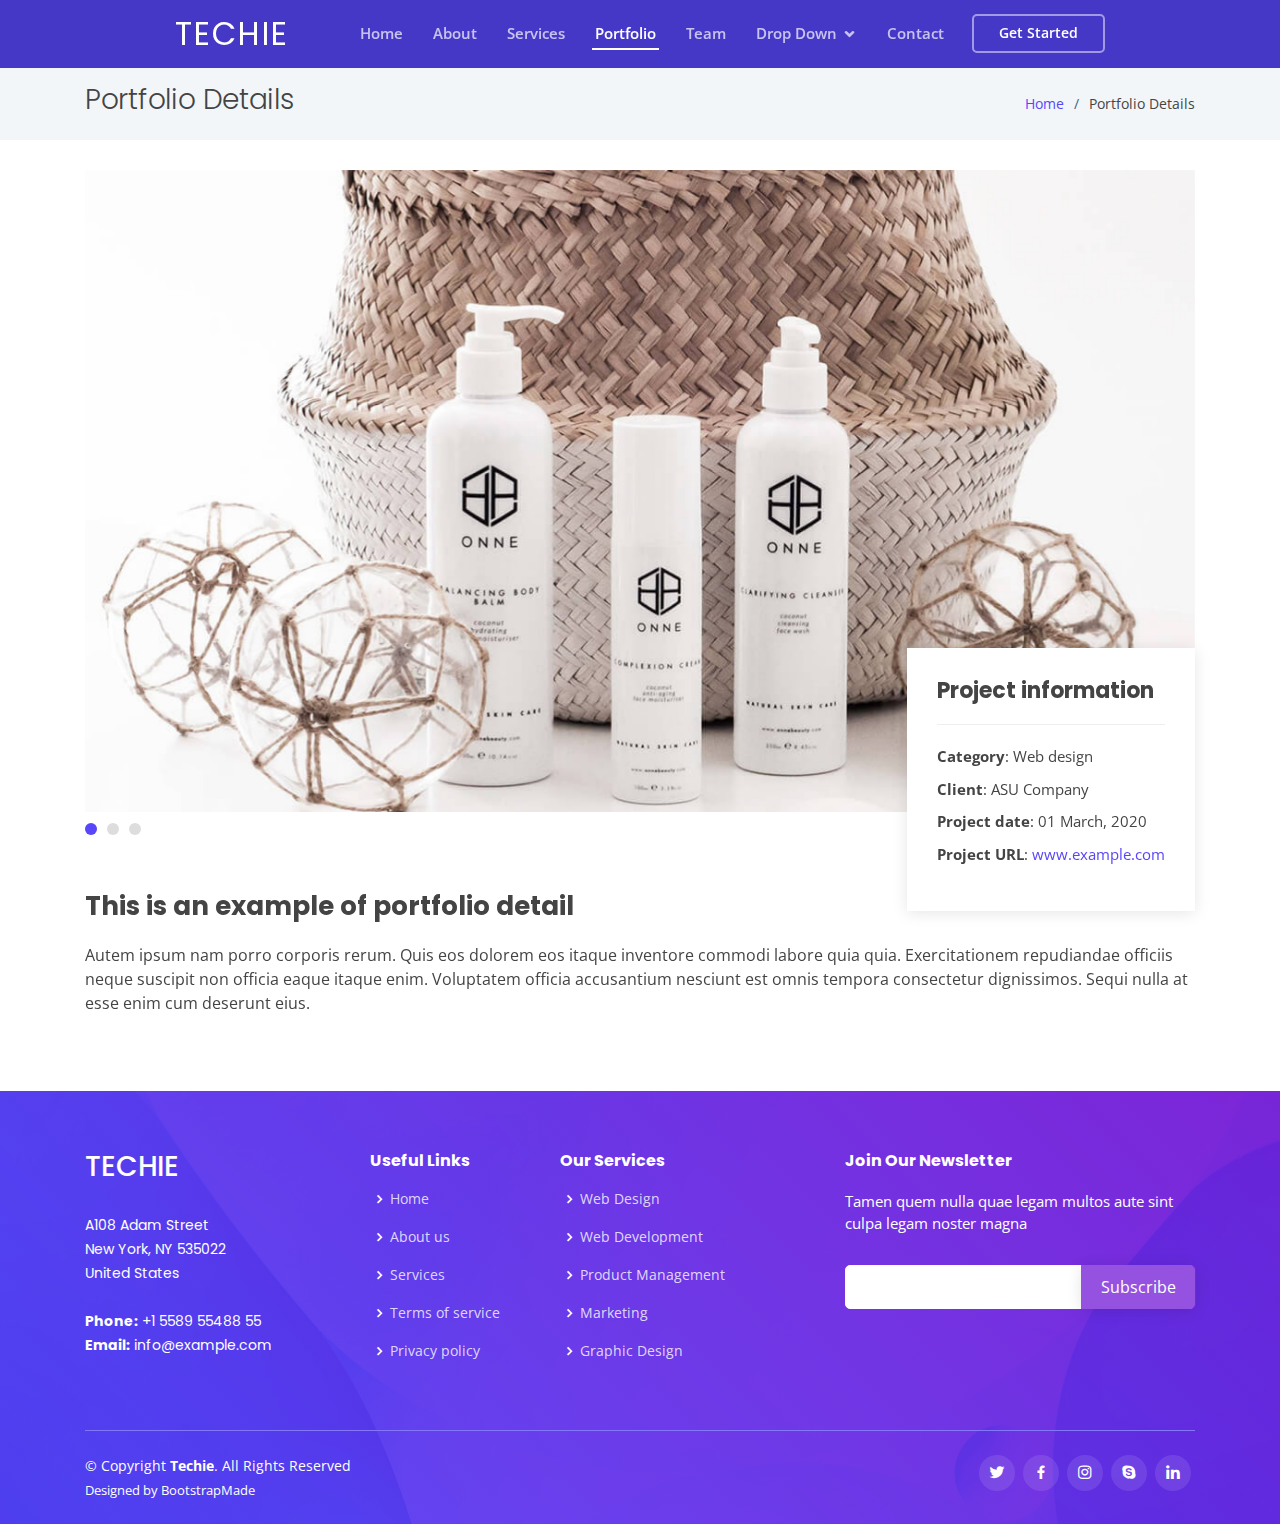
==== commit 4e050e36: "ME2" ====
--- a/portfolio-details.html
+++ b/portfolio-details.html
@@ -5,7 +5,7 @@
   <meta charset="utf-8">
   <meta content="width=device-width, initial-scale=1.0" name="viewport">
 
-  <title>Portfolio Details - Rapid Bootstrap Template</title>
+  <title>Portfolio Details - Techie Bootstrap Template</title>
   <meta content="" name="descriptison">
   <meta content="" name="keywords">
 
@@ -14,22 +14,22 @@
   <link href="assets/img/apple-touch-icon.png" rel="apple-touch-icon">
 
   <!-- Google Fonts -->
-  <link href="https://fonts.googleapis.com/css?family=Open+Sans:300,300i,400,400i,600,600i,700,700i|Montserrat:300,400,500,600,700" rel="stylesheet">
+  <link href="https://fonts.googleapis.com/css?family=Open+Sans:300,300i,400,400i,600,600i,700,700i|Roboto:300,300i,400,400i,500,500i,600,600i,700,700i|Poppins:300,300i,400,400i,500,500i,600,600i,700,700i" rel="stylesheet">
 
   <!-- Vendor CSS Files -->
   <link href="assets/vendor/bootstrap/css/bootstrap.min.css" rel="stylesheet">
-  <link href="assets/vendor/animate.css/animate.min.css" rel="stylesheet">
-  <link href="assets/vendor/font-awesome/css/font-awesome.min.css" rel="stylesheet">
-  <link href="assets/vendor/ionicons/css/ionicons.min.css" rel="stylesheet">
+  <link href="assets/vendor/icofont/icofont.min.css" rel="stylesheet">
+  <link href="assets/vendor/boxicons/css/boxicons.min.css" rel="stylesheet">
+  <link href="assets/vendor/owl.carousel/assets/owl.carousel.min.css" rel="stylesheet">
   <link href="assets/vendor/venobox/venobox.css" rel="stylesheet">
-  <link href="assets/vendor/owl.carousel/assets/owl.carousel.min.css" rel="stylesheet">
+  <link href="assets/vendor/aos/aos.css" rel="stylesheet">
 
   <!-- Template Main CSS File -->
   <link href="assets/css/style.css" rel="stylesheet">
 
   <!-- =======================================================
-  * Template Name: Rapid - v2.1.0
-  * Template URL: https://bootstrapmade.com/rapid-multipurpose-bootstrap-business-template/
+  * Template Name: Techie - v2.1.0
+  * Template URL: https://bootstrapmade.com/techie-free-skin-bootstrap-3/
   * Author: BootstrapMade.com
   * License: https://bootstrapmade.com/license/
   ======================================================== -->
@@ -38,57 +38,50 @@
 <body>
 
   <!-- ======= Header ======= -->
-  <header id="header" class="header-inner-pages">
-
-    <div id="topbar">
-      <div class="container">
-        <div class="social-links">
-          <a href="#" class="twitter"><i class="fa fa-twitter"></i></a>
-          <a href="#" class="facebook"><i class="fa fa-facebook"></i></a>
-          <a href="#" class="linkedin"><i class="fa fa-linkedin"></i></a>
-          <a href="#" class="instagram"><i class="fa fa-instagram"></i></a>
-        </div>
-      </div>
-    </div>
-
-    <div class="container">
-
-      <div class="logo float-left">
-        <!-- Uncomment below if you prefer to use an image logo -->
-        <h1 class="text-light"><a href="index.html" class="scrollto"><span>Rapid</span></a></h1>
-        <!-- <a href="index.html" class="scrollto"><img src="assets/img/logo.png" alt="" class="img-fluid"></a> -->
-      </div>
-
-      <nav class="main-nav float-right d-none d-lg-block">
-        <ul>
-          <li class="active"><a href="index.html">Home</a></li>
-          <li><a href="#about">About Us</a></li>
-          <li><a href="#services">Services</a></li>
-          <li><a href="#portfolio">Portfolio</a></li>
-          <li><a href="#team">Team</a></li>
-          <li class="drop-down"><a href="">Drop Down</a>
-            <ul>
-              <li><a href="#">Drop Down 1</a></li>
-              <li class="drop-down"><a href="#">Drop Down 2</a>
+  <header id="header" class="fixed-top header-inner-pages">
+    <div class="container-fluid">
+
+      <div class="row justify-content-center">
+        <div class="col-xl-9 d-flex align-items-center">
+          <h1 class="logo mr-auto"><a href="index.html">Techie</a></h1>
+          <!-- Uncomment below if you prefer to use an image logo -->
+          <!-- <a href="index.html" class="logo mr-auto"><img src="assets/img/logo.png" alt="" class="img-fluid"></a>-->
+
+          <nav class="nav-menu d-none d-lg-block">
+            <ul>
+              <li><a href="index.html">Home</a></li>
+              <li><a href="#about">About</a></li>
+              <li><a href="#services">Services</a></li>
+              <li class="active"><a href="#portfolio">Portfolio</a></li>
+              <li><a href="#team">Team</a></li>
+              <li class="drop-down"><a href="">Drop Down</a>
                 <ul>
-                  <li><a href="#">Deep Drop Down 1</a></li>
-                  <li><a href="#">Deep Drop Down 2</a></li>
-                  <li><a href="#">Deep Drop Down 3</a></li>
-                  <li><a href="#">Deep Drop Down 4</a></li>
-                  <li><a href="#">Deep Drop Down 5</a></li>
+                  <li><a href="#">Drop Down 1</a></li>
+                  <li class="drop-down"><a href="#">Deep Drop Down</a>
+                    <ul>
+                      <li><a href="#">Deep Drop Down 1</a></li>
+                      <li><a href="#">Deep Drop Down 2</a></li>
+                      <li><a href="#">Deep Drop Down 3</a></li>
+                      <li><a href="#">Deep Drop Down 4</a></li>
+                      <li><a href="#">Deep Drop Down 5</a></li>
+                    </ul>
+                  </li>
+                  <li><a href="#">Drop Down 2</a></li>
+                  <li><a href="#">Drop Down 3</a></li>
+                  <li><a href="#">Drop Down 4</a></li>
                 </ul>
               </li>
-              <li><a href="#">Drop Down 3</a></li>
-              <li><a href="#">Drop Down 4</a></li>
-              <li><a href="#">Drop Down 5</a></li>
-            </ul>
-          </li>
-          <li><a href="#footer">Contact Us</a></li>
-        </ul>
-      </nav><!-- .main-nav -->
+              <li><a href="#contact">Contact</a></li>
+
+            </ul>
+          </nav><!-- .nav-menu -->
+
+          <a href="#about" class="get-started-btn scrollto">Get Started</a>
+        </div>
+      </div>
 
     </div>
-  </header><!-- #header -->
+  </header><!-- End Header -->
 
   <main id="main">
 
@@ -96,18 +89,20 @@
     <section id="breadcrumbs" class="breadcrumbs">
       <div class="container">
 
-        <ol>
-          <li><a href="index.html">Home</a></li>
-          <li>Portfolio Details</li>
-        </ol>
-        <h2>Portfolio Details</h2>
+        <div class="d-flex justify-content-between align-items-center">
+          <h2>Portfolio Details</h2>
+          <ol>
+            <li><a href="index.html">Home</a></li>
+            <li>Portfolio Details</li>
+          </ol>
+        </div>
 
       </div>
     </section><!-- End Breadcrumbs -->
 
     <!-- ======= Portfolio Details Section ======= -->
     <section id="portfolio-details" class="portfolio-details">
-      <div class="container">
+      <div class="container" data-aos="fade-up">
 
         <div class="portfolio-details-container">
 
@@ -142,142 +137,98 @@
   </main><!-- End #main -->
 
   <!-- ======= Footer ======= -->
-  <footer id="footer" class="section-bg">
+  <footer id="footer">
+
     <div class="footer-top">
       <div class="container">
-
         <div class="row">
 
-          <div class="col-lg-6">
-
-            <div class="row">
-
-              <div class="col-sm-6">
-
-                <div class="footer-info">
-                  <h3>Rapid</h3>
-                  <p>Cras fermentum odio eu feugiat lide par naso tierra. Justo eget nada terra videa magna derita valies darta donna mare fermentum iaculis eu non diam phasellus. Scelerisque felis imperdiet proin fermentum leo. Amet volutpat consequat mauris nunc congue.</p>
-                </div>
-
-                <div class="footer-newsletter">
-                  <h4>Our Newsletter</h4>
-                  <p>Tamen quem nulla quae legam multos aute sint culpa legam noster magna veniam enim veniam illum dolore legam minim quorum culpa amet magna export quem.</p>
-                  <form action="" method="post">
-                    <input type="email" name="email"><input type="submit" value="Subscribe">
-                  </form>
-                </div>
-
-              </div>
-
-              <div class="col-sm-6">
-                <div class="footer-links">
-                  <h4>Useful Links</h4>
-                  <ul>
-                    <li><a href="#">Home</a></li>
-                    <li><a href="#about">About us</a></li>
-                    <li><a href="#">Services</a></li>
-                    <li><a href="#">Terms of service</a></li>
-                    <li><a href="#">Privacy policy</a></li>
-                  </ul>
-                </div>
-
-                <div class="footer-links">
-                  <h4>Contact Us</h4>
-                  <p>
-                    A108 Adam Street <br>
-                    New York, NY 535022<br>
-                    United States <br>
-                    <strong>Phone:</strong> +1 5589 55488 55<br>
-                    <strong>Email:</strong> info@example.com<br>
-                  </p>
-                </div>
-
-                <div class="social-links">
-                  <a href="#" class="twitter"><i class="fa fa-twitter"></i></a>
-                  <a href="#" class="facebook"><i class="fa fa-facebook"></i></a>
-                  <a href="#" class="instagram"><i class="fa fa-instagram"></i></a>
-                  <a href="#" class="linkedin"><i class="fa fa-linkedin"></i></a>
-                </div>
-
-              </div>
-
-            </div>
-
-          </div>
-
-          <div class="col-lg-6">
-
-            <div class="form">
-
-              <h4>Send us a message</h4>
-              <p>Eos ipsa est voluptates. Nostrum nam libero ipsa vero. Debitis quasi sit eaque numquam similique commodi harum aut temporibus.</p>
-
-              <form action="forms/contact.php" method="post" role="form" class="php-email-form">
-                <div class="form-group">
-                  <input type="text" name="name" class="form-control" id="name" placeholder="Your Name" data-rule="minlen:4" data-msg="Please enter at least 4 chars" />
-                  <div class="validate"></div>
-                </div>
-                <div class="form-group">
-                  <input type="email" class="form-control" name="email" id="email" placeholder="Your Email" data-rule="email" data-msg="Please enter a valid email" />
-                  <div class="validate"></div>
-                </div>
-                <div class="form-group">
-                  <input type="text" class="form-control" name="subject" id="subject" placeholder="Subject" data-rule="minlen:4" data-msg="Please enter at least 8 chars of subject" />
-                  <div class="validate"></div>
-                </div>
-                <div class="form-group">
-                  <textarea class="form-control" name="message" rows="5" data-rule="required" data-msg="Please write something for us" placeholder="Message"></textarea>
-                  <div class="validate"></div>
-                </div>
-
-                <div class="mb-3">
-                  <div class="loading">Loading</div>
-                  <div class="error-message"></div>
-                  <div class="sent-message">Your message has been sent. Thank you!</div>
-                </div>
-
-                <div class="text-center"><button type="submit" title="Send Message">Send Message</button></div>
-              </form>
-
-            </div>
-
-          </div>
-
-        </div>
-
+          <div class="col-lg-3 col-md-6 footer-contact">
+            <h3>Techie</h3>
+            <p>
+              A108 Adam Street <br>
+              New York, NY 535022<br>
+              United States <br><br>
+              <strong>Phone:</strong> +1 5589 55488 55<br>
+              <strong>Email:</strong> info@example.com<br>
+            </p>
+          </div>
+
+          <div class="col-lg-2 col-md-6 footer-links">
+            <h4>Useful Links</h4>
+            <ul>
+              <li><i class="bx bx-chevron-right"></i> <a href="#">Home</a></li>
+              <li><i class="bx bx-chevron-right"></i> <a href="#">About us</a></li>
+              <li><i class="bx bx-chevron-right"></i> <a href="#">Services</a></li>
+              <li><i class="bx bx-chevron-right"></i> <a href="#">Terms of service</a></li>
+              <li><i class="bx bx-chevron-right"></i> <a href="#">Privacy policy</a></li>
+            </ul>
+          </div>
+
+          <div class="col-lg-3 col-md-6 footer-links">
+            <h4>Our Services</h4>
+            <ul>
+              <li><i class="bx bx-chevron-right"></i> <a href="#">Web Design</a></li>
+              <li><i class="bx bx-chevron-right"></i> <a href="#">Web Development</a></li>
+              <li><i class="bx bx-chevron-right"></i> <a href="#">Product Management</a></li>
+              <li><i class="bx bx-chevron-right"></i> <a href="#">Marketing</a></li>
+              <li><i class="bx bx-chevron-right"></i> <a href="#">Graphic Design</a></li>
+            </ul>
+          </div>
+
+          <div class="col-lg-4 col-md-6 footer-newsletter">
+            <h4>Join Our Newsletter</h4>
+            <p>Tamen quem nulla quae legam multos aute sint culpa legam noster magna</p>
+            <form action="" method="post">
+              <input type="email" name="email"><input type="submit" value="Subscribe">
+            </form>
+          </div>
+
+        </div>
       </div>
     </div>
 
     <div class="container">
-      <div class="copyright">
-        &copy; Copyright <strong>Rapid</strong>. All Rights Reserved
-      </div>
-      <div class="credits">
-        <!--
-        All the links in the footer should remain intact.
-        You can delete the links only if you purchased the pro version.
-        Licensing information: https://bootstrapmade.com/license/
-        Purchase the pro version with working PHP/AJAX contact form: https://bootstrapmade.com/buy/?theme=Rapid
-      -->
-        Designed by <a href="https://bootstrapmade.com/">BootstrapMade</a>
-      </div>
+
+      <div class="copyright-wrap d-md-flex py-4">
+        <div class="mr-md-auto text-center text-md-left">
+          <div class="copyright">
+            &copy; Copyright <strong><span>Techie</span></strong>. All Rights Reserved
+          </div>
+          <div class="credits">
+            <!-- All the links in the footer should remain intact. -->
+            <!-- You can delete the links only if you purchased the pro version. -->
+            <!-- Licensing information: https://bootstrapmade.com/license/ -->
+            <!-- Purchase the pro version with working PHP/AJAX contact form: https://bootstrapmade.com/techie-free-skin-bootstrap-3/ -->
+            Designed by <a href="https://bootstrapmade.com/">BootstrapMade</a>
+          </div>
+        </div>
+        <div class="social-links text-center text-md-right pt-3 pt-md-0">
+          <a href="#" class="twitter"><i class="bx bxl-twitter"></i></a>
+          <a href="#" class="facebook"><i class="bx bxl-facebook"></i></a>
+          <a href="#" class="instagram"><i class="bx bxl-instagram"></i></a>
+          <a href="#" class="google-plus"><i class="bx bxl-skype"></i></a>
+          <a href="#" class="linkedin"><i class="bx bxl-linkedin"></i></a>
+        </div>
+      </div>
+
     </div>
-  </footer><!-- End  Footer -->
-
-  <a href="#" class="back-to-top"><i class="fa fa-chevron-up"></i></a>
+  </footer><!-- End Footer -->
+
+  <a href="#" class="back-to-top"><i class="icofont-simple-up"></i></a>
+  <div id="preloader"></div>
 
   <!-- Vendor JS Files -->
   <script src="assets/vendor/jquery/jquery.min.js"></script>
   <script src="assets/vendor/bootstrap/js/bootstrap.bundle.min.js"></script>
   <script src="assets/vendor/jquery.easing/jquery.easing.min.js"></script>
   <script src="assets/vendor/php-email-form/validate.js"></script>
+  <script src="assets/vendor/waypoints/jquery.waypoints.min.js"></script>
+  <script src="assets/vendor/counterup/counterup.min.js"></script>
+  <script src="assets/vendor/owl.carousel/owl.carousel.min.js"></script>
   <script src="assets/vendor/isotope-layout/isotope.pkgd.min.js"></script>
-  <script src="assets/vendor/counterup/counterup.min.js"></script>
   <script src="assets/vendor/venobox/venobox.min.js"></script>
-  <script src="assets/vendor/mobile-nav/mobile-nav.js"></script>
-  <script src="assets/vendor/wow/wow.min.js"></script>
-  <script src="assets/vendor/owl.carousel/owl.carousel.min.js"></script>
-  <script src="assets/vendor/waypoints/jquery.waypoints.min.js"></script>
+  <script src="assets/vendor/aos/aos.js"></script>
 
   <!-- Template Main JS File -->
   <script src="assets/js/main.js"></script>
